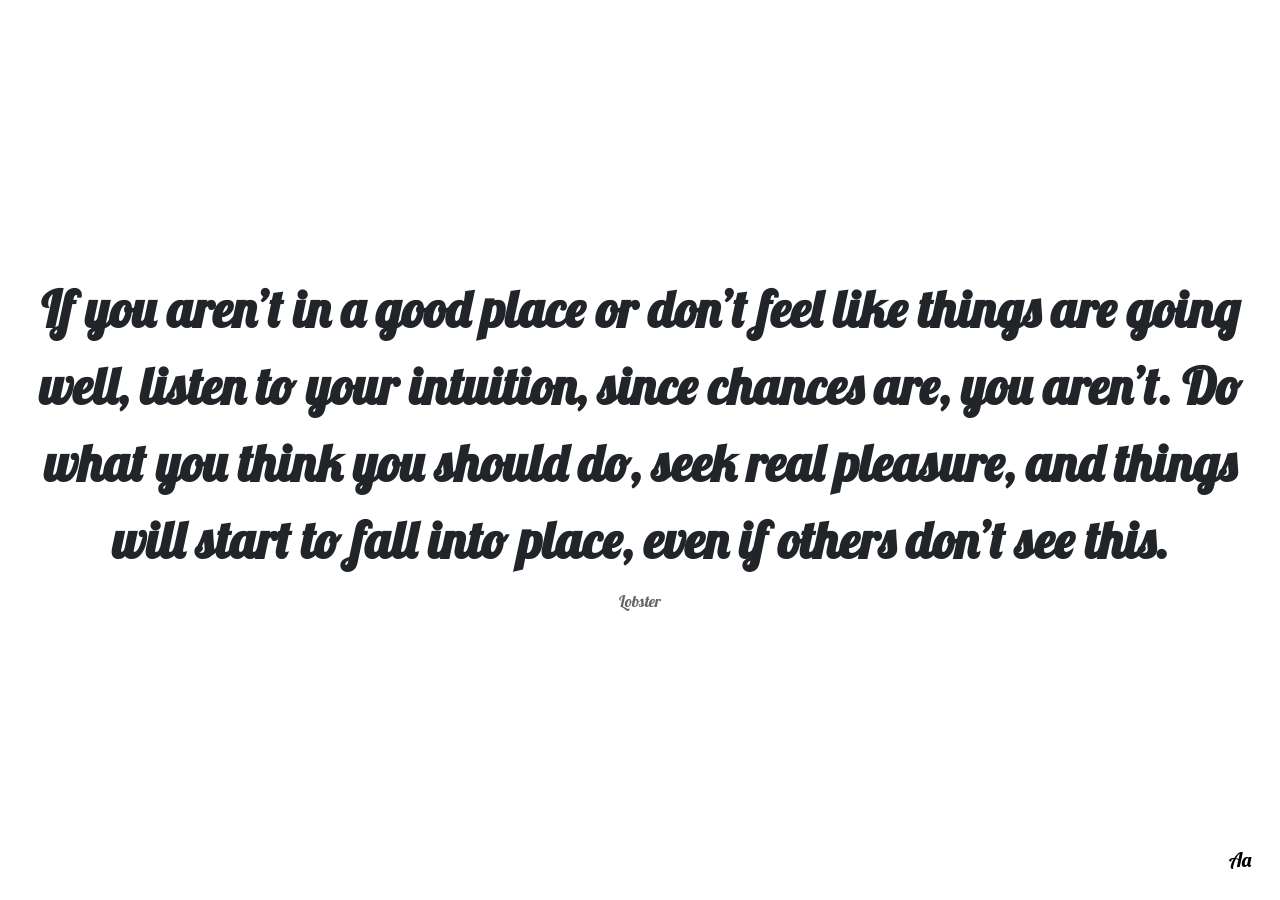
==== index.html @ e28cd5db "change to index.html" ====
<!DOCTYPE html>
<html lang="en">
<head>
    <meta charset="UTF-8">
    <meta name="viewport" content="width=device-width, initial-scale=1.0">
    <title>Random Quote Display</title>
    <link href="https://cdnjs.cloudflare.com/ajax/libs/bootstrap/5.1.3/css/bootstrap.min.css" rel="stylesheet">
    <link href="https://fonts.googleapis.com/css2?family=Roboto&display=swap" rel="stylesheet">
    <link rel="stylesheet" href="styles.css">
</head>
<body>
    <div class="quote-container">
        <p id="quote" class="mb-0"></p>
        <p id="font-name"></p>
    </div>
    <button id="change-font" title="Change Font">Aa</button>
    <script src="script.js"></script>
</body>
</html>
---- styles.css ----
html, body {
    height: 100%;
    overflow: hidden;
}

.quote-container {
    display: flex;
    flex-direction: column;
    justify-content: center;
    align-items: center;
    height: 100vh;
    text-align: center;
    padding: 20px;
}

#quote {
    font-size: 4vw;
    font-weight: bold;
    transition: opacity 0.5s ease-in-out;
}

#font-name {
    font-size: 1rem;
    margin-top: 10px;
    opacity: 0.7;
}

@media (max-width: 768px) {
    #quote {
        font-size: 6vw;
    }
}

#change-font {
    position: fixed;
    bottom: 20px;
    right: 20px;
    background-color: rgba(255, 255, 255, 0.7);
    border: none;
    border-radius: 50%;
    width: 40px;
    height: 40px;
    font-size: 20px;
    display: flex;
    justify-content: center;
    align-items: center;
    cursor: pointer;
    transition: background-color 0.3s;
}

#change-font:hover {
    background-color: rgba(255, 255, 255, 0.9);
}
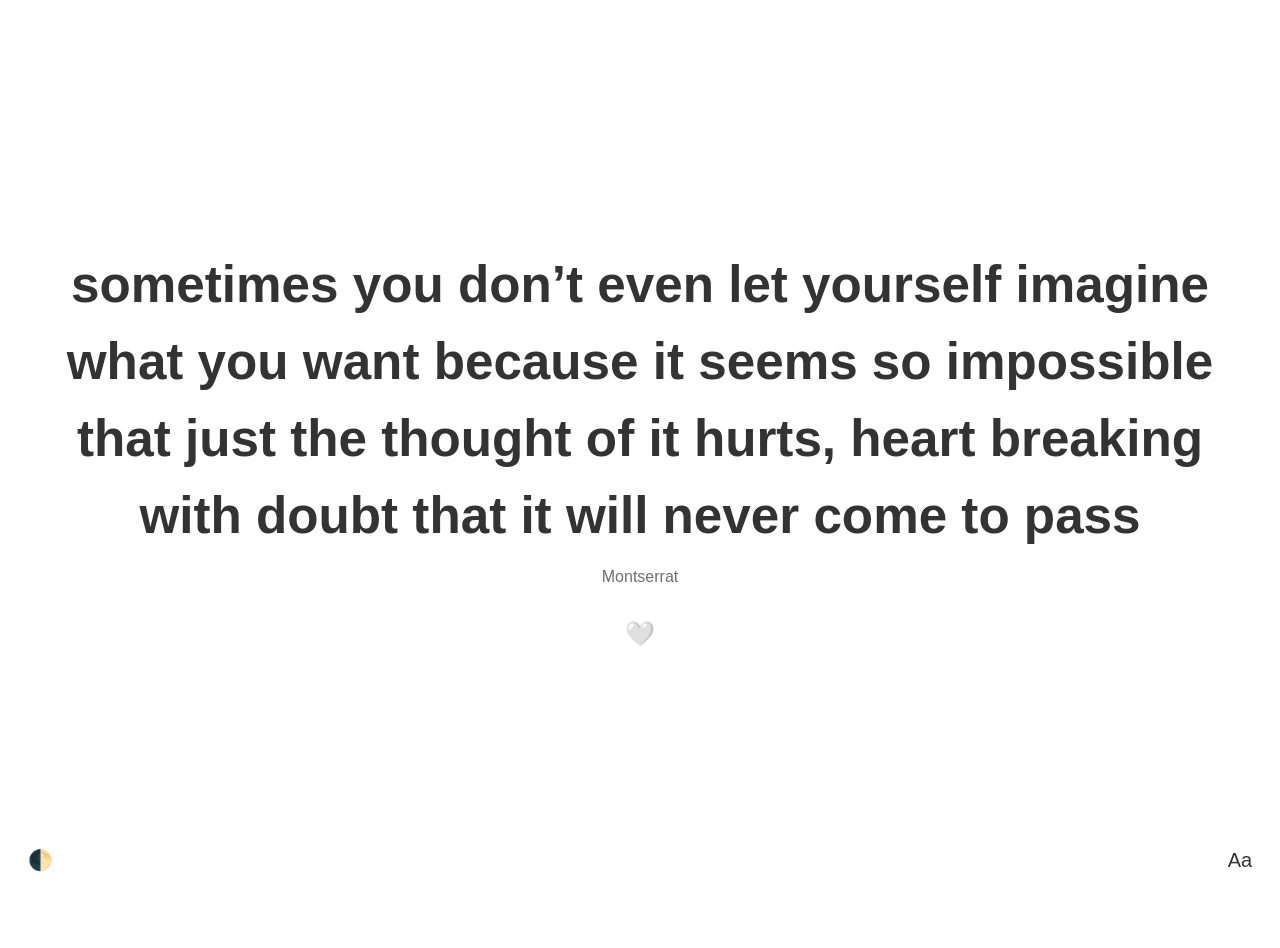
==== commit 30c061b9: "Dark Mode + Like button" ====
--- a/index.html
+++ b/index.html
@@ -12,8 +12,11 @@
     <div class="quote-container">
         <p id="quote" class="mb-0"></p>
         <p id="font-name"></p>
+        <button id="favorite-button" title="Add to Favorites">❤️</button>
     </div>
     <button id="change-font" title="Change Font">Aa</button>
+    <button id="theme-toggle" title="Toggle Theme">🌓</button>
+    <button id="favorite-button" title="Add to Favorites">❤️</button>
     <script src="script.js"></script>
 </body>
-</html>+</html>
--- a/styles.css
+++ b/styles.css
@@ -1,6 +1,17 @@
 html, body {
     height: 100%;
     overflow: hidden;
+}
+
+body {
+    background-color: #ffffff;
+    color: #333333;
+    transition: background-color 0.3s, color 0.3s;
+}
+
+body.dark-mode {
+    background-color: #333333;
+    color: #ffffff;
 }
 
 .quote-container {
@@ -25,16 +36,26 @@
     opacity: 0.7;
 }
 
-@media (max-width: 768px) {
-    #quote {
-        font-size: 6vw;
-    }
+#favorite-button {
+    background: none;
+    border: none;
+    font-size: 24px;
+    cursor: pointer;
+    transition: transform 0.2s;
+    margin-top: 10px;
+    z-index: 10; /* Ensure it's above other elements */
 }
 
-#change-font {
+#favorite-button:hover {
+    transform: scale(1.2);
+}
+
+#favorite-button.favorited {
+    color: red;
+}
+
+#change-font, #theme-toggle {
     position: fixed;
-    bottom: 20px;
-    right: 20px;
     background-color: rgba(255, 255, 255, 0.7);
     border: none;
     border-radius: 50%;
@@ -46,8 +67,36 @@
     align-items: center;
     cursor: pointer;
     transition: background-color 0.3s;
+    color: #333333;
 }
 
-#change-font:hover {
+#change-font {
+    bottom: 20px;
+    right: 20px;
+}
+
+#theme-toggle {
+    bottom: 20px;
+    left: 20px;
+}
+
+#change-font:hover, #theme-toggle:hover {
     background-color: rgba(255, 255, 255, 0.9);
+}
+
+body.dark-mode #change-font,
+body.dark-mode #theme-toggle {
+    color: #ffffff;
+    background-color: rgba(0, 0, 0, 0.7);
+}
+
+body.dark-mode #change-font:hover,
+body.dark-mode #theme-toggle:hover {
+    background-color: rgba(0, 0, 0, 0.9);
+}
+
+@media (max-width: 768px) {
+    #quote {
+        font-size: 6vw;
+    }
 }
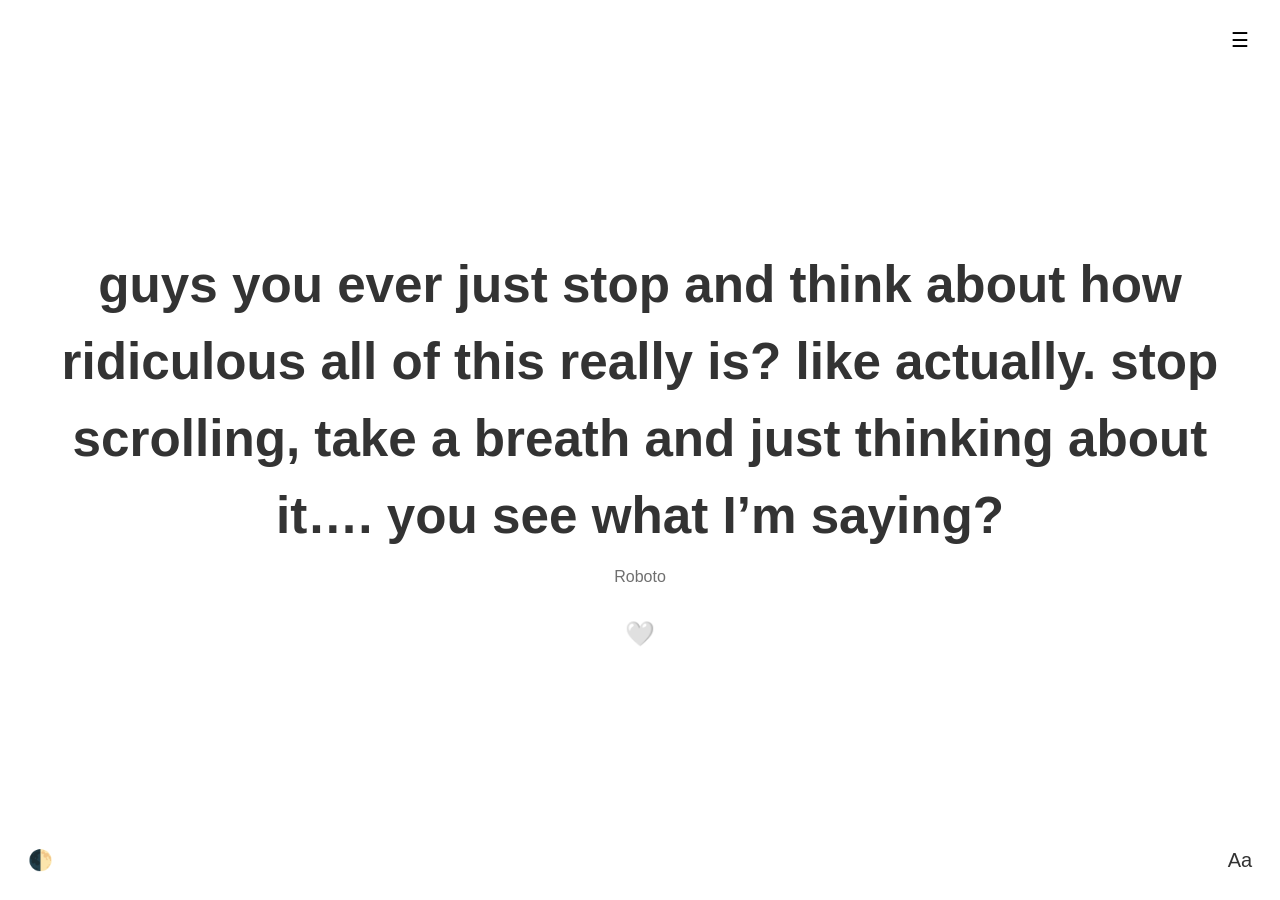
==== commit 07e53fe2: "add favourites fix heart" ====
--- a/index.html
+++ b/index.html
@@ -16,7 +16,17 @@
     </div>
     <button id="change-font" title="Change Font">Aa</button>
     <button id="theme-toggle" title="Toggle Theme">🌓</button>
-    <button id="favorite-button" title="Add to Favorites">❤️</button>
+    <button id="favorites-menu" title="Show Favorites">☰</button>
+
+    <!--Favourites Section  -->
+    <div id="favorites-modal" class="modal">
+        <div class="modal-content">
+            <span class="close">&times;</span>
+            <h2>Favorite Quotes</h2>
+            <ul id="favorites-list"></ul>
+        </div>
+    </div>
+
     <script src="script.js"></script>
 </body>
 </html>
--- a/styles.css
+++ b/styles.css
@@ -99,4 +99,98 @@
     #quote {
         font-size: 6vw;
     }
+}
+
+#favorites-menu {
+    position: fixed;
+    top: 20px;
+    right: 20px;
+    background-color: rgba(255, 255, 255, 0.7);
+    border: none;
+    border-radius: 50%;
+    width: 40px;
+    height: 40px;
+    font-size: 20px;
+    display: flex;
+    justify-content: center;
+    align-items: center;
+    cursor: pointer;
+    transition: background-color 0.3s;
+    z-index: 100;
+}
+
+#favorites-menu:hover {
+    background-color: rgba(255, 255, 255, 0.9);
+}
+
+body.dark-mode #favorites-menu {
+    background-color: rgba(0, 0, 0, 0.7);
+    color: #ffffff;
+}
+
+body.dark-mode #favorites-menu:hover {
+    background-color: rgba(0, 0, 0, 0.9);
+}
+
+.modal {
+    display: none;
+    position: fixed;
+    z-index: 1000;
+    left: 0;
+    top: 0;
+    width: 100%;
+    height: 100%;
+    overflow: auto;
+    background-color: rgba(0,0,0,0.4);
+}
+
+.modal-content {
+    background-color: #fefefe;
+    margin: 15% auto;
+    padding: 20px;
+    border: 1px solid #888;
+    width: 80%;
+    max-width: 600px;
+    border-radius: 5px;
+}
+
+body.dark-mode .modal-content {
+    background-color: #333;
+    color: #fff;
+}
+
+.close {
+    color: #aaa;
+    float: right;
+    font-size: 28px;
+    font-weight: bold;
+    cursor: pointer;
+}
+
+.close:hover,
+.close:focus {
+    color: #000;
+    text-decoration: none;
+    cursor: pointer;
+}
+
+body.dark-mode .close:hover,
+body.dark-mode .close:focus {
+    color: #fff;
+}
+
+#favorites-list {
+    list-style-type: none;
+    padding: 0;
+}
+
+#favorites-list li {
+    margin-bottom: 10px;
+    padding: 10px;
+    background-color: #f9f9f9;
+    border-radius: 5px;
+}
+
+body.dark-mode #favorites-list li {
+    background-color: #444;
 }
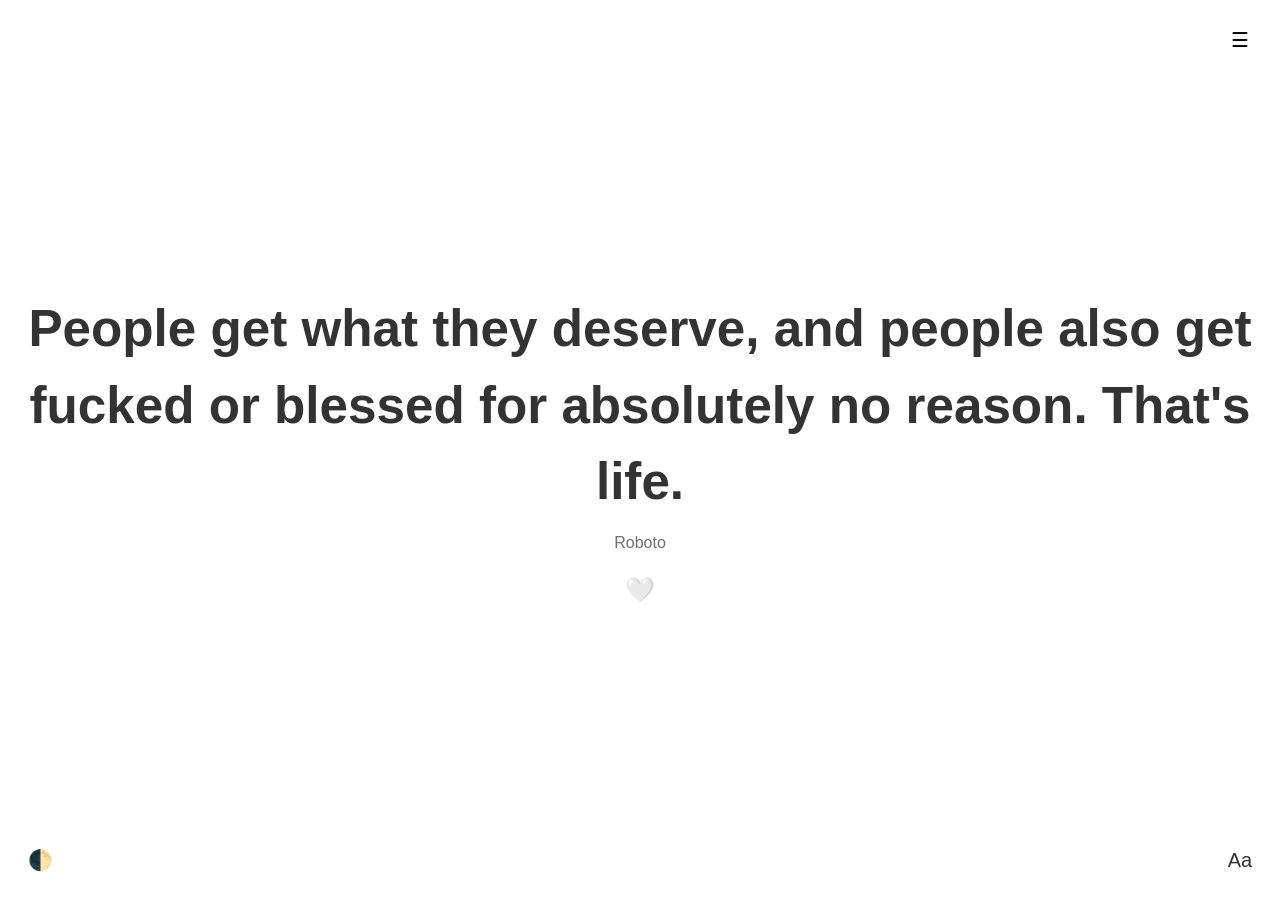
==== commit d8258267: "heart fixes" ====
--- a/index.html
+++ b/index.html
@@ -12,7 +12,7 @@
     <div class="quote-container">
         <p id="quote" class="mb-0"></p>
         <p id="font-name"></p>
-        <button id="favorite-button" title="Add to Favorites">❤️</button>
+        <button id="favorite-button" title="Add to Favorites">🤍</button>
     </div>
     <button id="change-font" title="Change Font">Aa</button>
     <button id="theme-toggle" title="Toggle Theme">🌓</button>
--- a/styles.css
+++ b/styles.css
@@ -41,17 +41,25 @@
     border: none;
     font-size: 24px;
     cursor: pointer;
-    transition: transform 0.2s;
-    margin-top: 10px;
-    z-index: 10; /* Ensure it's above other elements */
+    transition: transform 0.3s, opacity 0.3s;
+    opacity: 0.7;
 }
 
 #favorite-button:hover {
     transform: scale(1.2);
+    opacity: 1;
 }
 
 #favorite-button.favorited {
-    color: red;
+    opacity: 1;
+}
+
+body.dark-mode #favorite-button {
+    opacity: 0.7;
+}
+
+body.dark-mode #favorite-button.favorited {
+    opacity: 1;
 }
 
 #change-font, #theme-toggle {
@@ -193,4 +201,45 @@
 
 body.dark-mode #favorites-list li {
     background-color: #444;
+}
+
+#favorites-list li {
+    display: flex;
+    justify-content: space-between;
+    align-items: center;
+    margin-bottom: 10px;
+    padding: 10px;
+    background-color: #f9f9f9;
+    border-radius: 5px;
+}
+
+body.dark-mode #favorites-list li {
+    background-color: #444;
+}
+
+.quote-text {
+    flex-grow: 1;
+    margin-right: 10px;
+}
+
+.remove-favorite {
+    background: none;
+    border: none;
+    color: #999;
+    font-size: 18px;
+    cursor: pointer;
+    padding: 0 5px;
+    transition: color 0.3s;
+}
+
+.remove-favorite:hover {
+    color: #ff0000;
+}
+
+body.dark-mode .remove-favorite {
+    color: #666;
+}
+
+body.dark-mode .remove-favorite:hover {
+    color: #ff6666;
 }
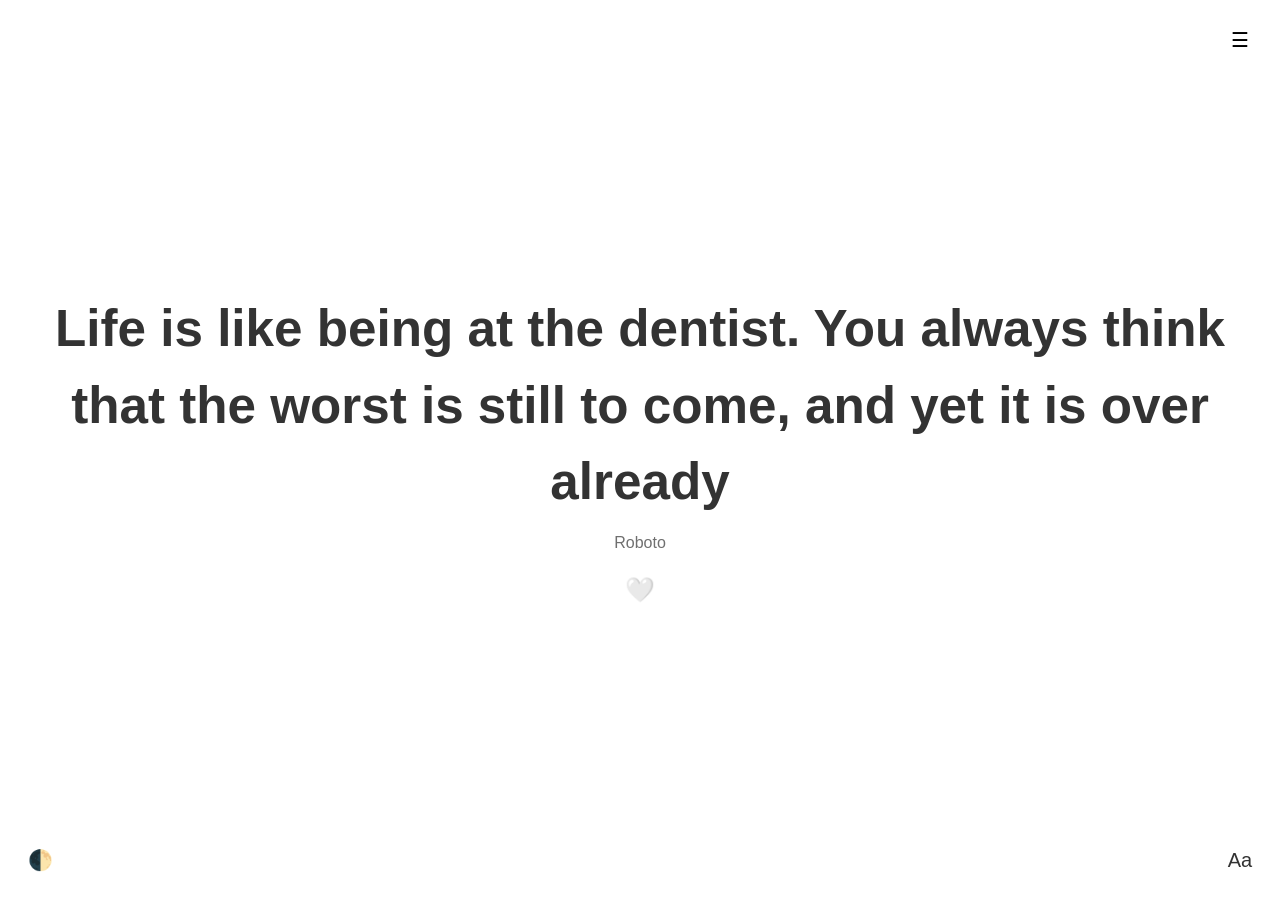
==== commit 620c0af0: "change title" ====
--- a/index.html
+++ b/index.html
@@ -3,7 +3,7 @@
 <head>
     <meta charset="UTF-8">
     <meta name="viewport" content="width=device-width, initial-scale=1.0">
-    <title>Random Quote Display</title>
+    <title>Random Quotes</title>
     <link href="https://cdnjs.cloudflare.com/ajax/libs/bootstrap/5.1.3/css/bootstrap.min.css" rel="stylesheet">
     <link href="https://fonts.googleapis.com/css2?family=Roboto&display=swap" rel="stylesheet">
     <link rel="stylesheet" href="styles.css">
